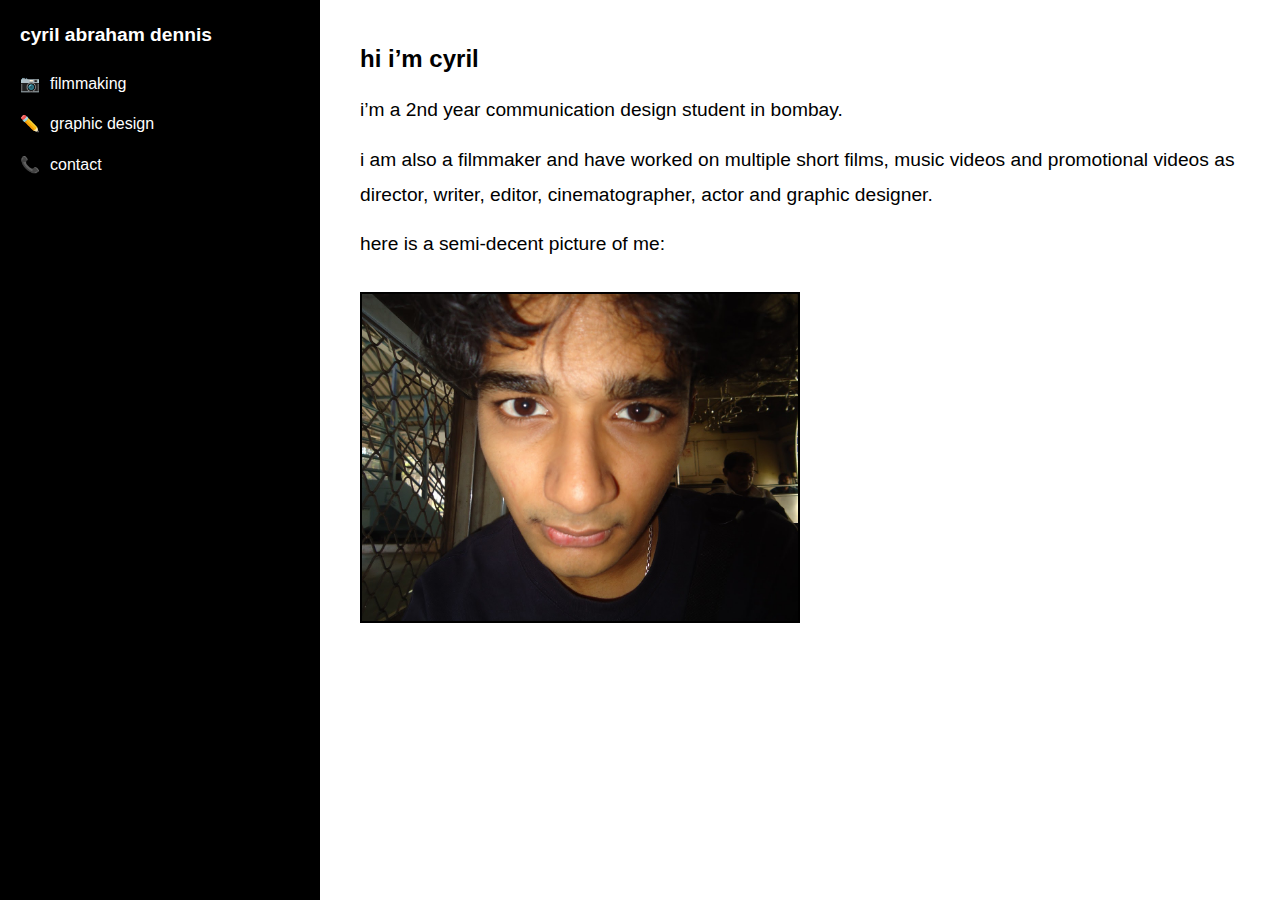
==== index.html @ 8c829ed9 "first commit" ====
<!DOCTYPE html>
<html lang="en">
<head>
    <meta charset="UTF-8">
    <meta name="viewport" content="width=device-width, initial-scale=1.0">
    <title>Portfolio</title>
    <link rel="stylesheet" href="styles.css">
</head>
<body>
    <div class="container">
        <aside class="sidebar">
            <div class="sidebar-header">cyril abraham dennis</div>
            <nav class="sidebar-nav">
                <a href="filmmaker.html" class="nav-item">
                    <span class="icon">📷</span> filmmaking
                </a>
                <a href="graphic-design.html" class="nav-item">
                    <span class="icon">✏️</span> graphic design
                </a>
                <a href="contact.html" class="nav-item">
                    <span class="icon">📞</span> contact
                </a>
            </nav>
        </aside>
        <main class="content">
            <h1>hi i’m cyril</h1>
            <p>i’m a 2nd year communication design student in bombay.</p>
            <p>
                i am also a filmmaker and have worked on multiple short films,
                music videos and promotional videos as director, writer, editor,
                cinematographer, actor and graphic designer.
            </p>
            <p>here is a semi-decent picture of me:</p>
            <img src="./pics/IMG-20240116-WA0019.jpg" alt="Cyril's picture" class="profile-image">
        </main>
    </div>
</body>
</html>
---- styles.css ----
* {
    margin: 0;
    padding: 0;
    box-sizing: border-box;
}

body {
    font-family: Arial, sans-serif;
    line-height: 1.6;
    display: flex;
    min-height: 100vh;
}

.container {
    display: flex;
    width: 100%;
}

.sidebar {
    width: 25%;
    background-color: #000;
    color: #fff;
    display: flex;
    flex-direction: column;
    padding: 20px;
}

.sidebar-header {
    font-size: 1.2rem;
    font-weight: bold;
    margin-bottom: 20px;
}

.sidebar-nav {
    display: flex;
    flex-direction: column;
    gap: 15px;
}

.nav-item {
    text-decoration: none;
    color: #fff;
    font-size: 1rem;
    display: flex;
    align-items: center;
    gap: 10px;
}

.nav-item:hover {
    text-decoration: underline;
}

.content {
    width: 75%;
    padding: 40px;
}

.content h1, .content h2 {
    font-size: 1.5rem;
    margin-bottom: 15px;
}

.content p {
    font-size: 1rem;
    margin-bottom: 15px;
}

.profile-image, .film-image {
    max-width: 50%;
    height: auto;
    border: 2px solid #000;
    margin-top: 15px;
}

.film-container {
    display: flex;
    gap: 20px;
    flex-wrap: wrap;
    margin-top: 20px;
}

.film {
    width: 45%;
    text-align: center;
}

.graphic-design-gallery {
    display: grid;
    grid-template-columns: repeat(auto-fit, minmax(200px, 1fr));
    gap: 20px;
    margin-top: 20px;
}

.design-item {
    text-align: center;
}

.design-image {
    max-width: 100%;
    height: auto;
    border: 2px solid #000;
    margin-bottom: 10px;
}

.content h2 {
    font-size: 1.5rem;
    margin-bottom: 15px;
}

.content p {
    font-size: 1.2rem;
    margin-top: 10px;
    line-height: 1.8;
}

.content a {
    text-decoration: none;
    color: #000;
}

.content a:hover {
    text-decoration: underline;
}


.image-page-container {
    display: flex;
    flex-direction: column;
    align-items: center;
    justify-content: center;
    min-height: 100vh;
    background-color: #fff;
    position: relative;
    padding: 20px;
    margin: 0;
}

.close-button {
    position: fixed;
    top: 10px;
    right: 10px;
    font-size: 1.5rem;
    text-decoration: none;
    color: #000;
    font-weight: bold;
    z-index: 10;
}

.close-button:hover {
    color: red;
}

.full-image {
    max-width: 50%;
    height: auto;
    margin: 0 auto;
    border: 2px solid #000; /* Optional: Add a border */
    box-shadow: 0px 4px 8px rgba(0, 0, 0, 0.2);
}

.image-page-container p {
    font-size: 1rem;
    font-family: Arial, sans-serif;
    color: #333;
}
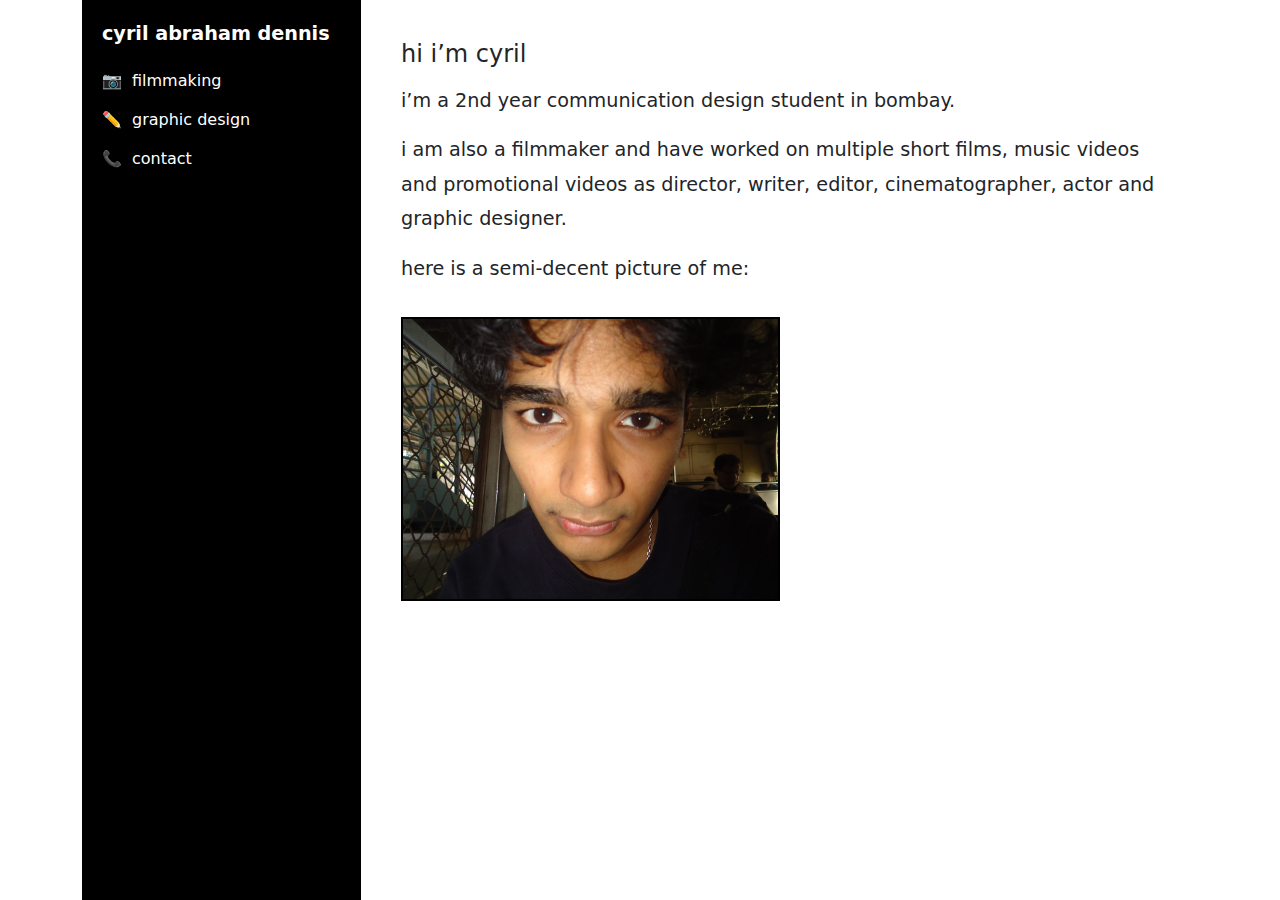
==== commit 006e18a8: "bootstrap" ====
--- a/index.html
+++ b/index.html
@@ -5,6 +5,8 @@
     <meta name="viewport" content="width=device-width, initial-scale=1.0">
     <title>Portfolio</title>
     <link rel="stylesheet" href="styles.css">
+    <link href="https://cdn.jsdelivr.net/npm/bootstrap@5.3.3/dist/css/bootstrap.min.css" rel="stylesheet" integrity="sha384-QWTKZyjpPEjISv5WaRU9OFeRpok6YctnYmDr5pNlyT2bRjXh0JMhjY6hW+ALEwIH" crossorigin="anonymous">
+    <script src="https://cdn.jsdelivr.net/npm/bootstrap@5.3.3/dist/js/bootstrap.bundle.min.js" integrity="sha384-YvpcrYf0tY3lHB60NNkmXc5s9fDVZLESaAA55NDzOxhy9GkcIdslK1eN7N6jIeHz" crossorigin="anonymous"></script>
 </head>
 <body>
     <div class="container">
